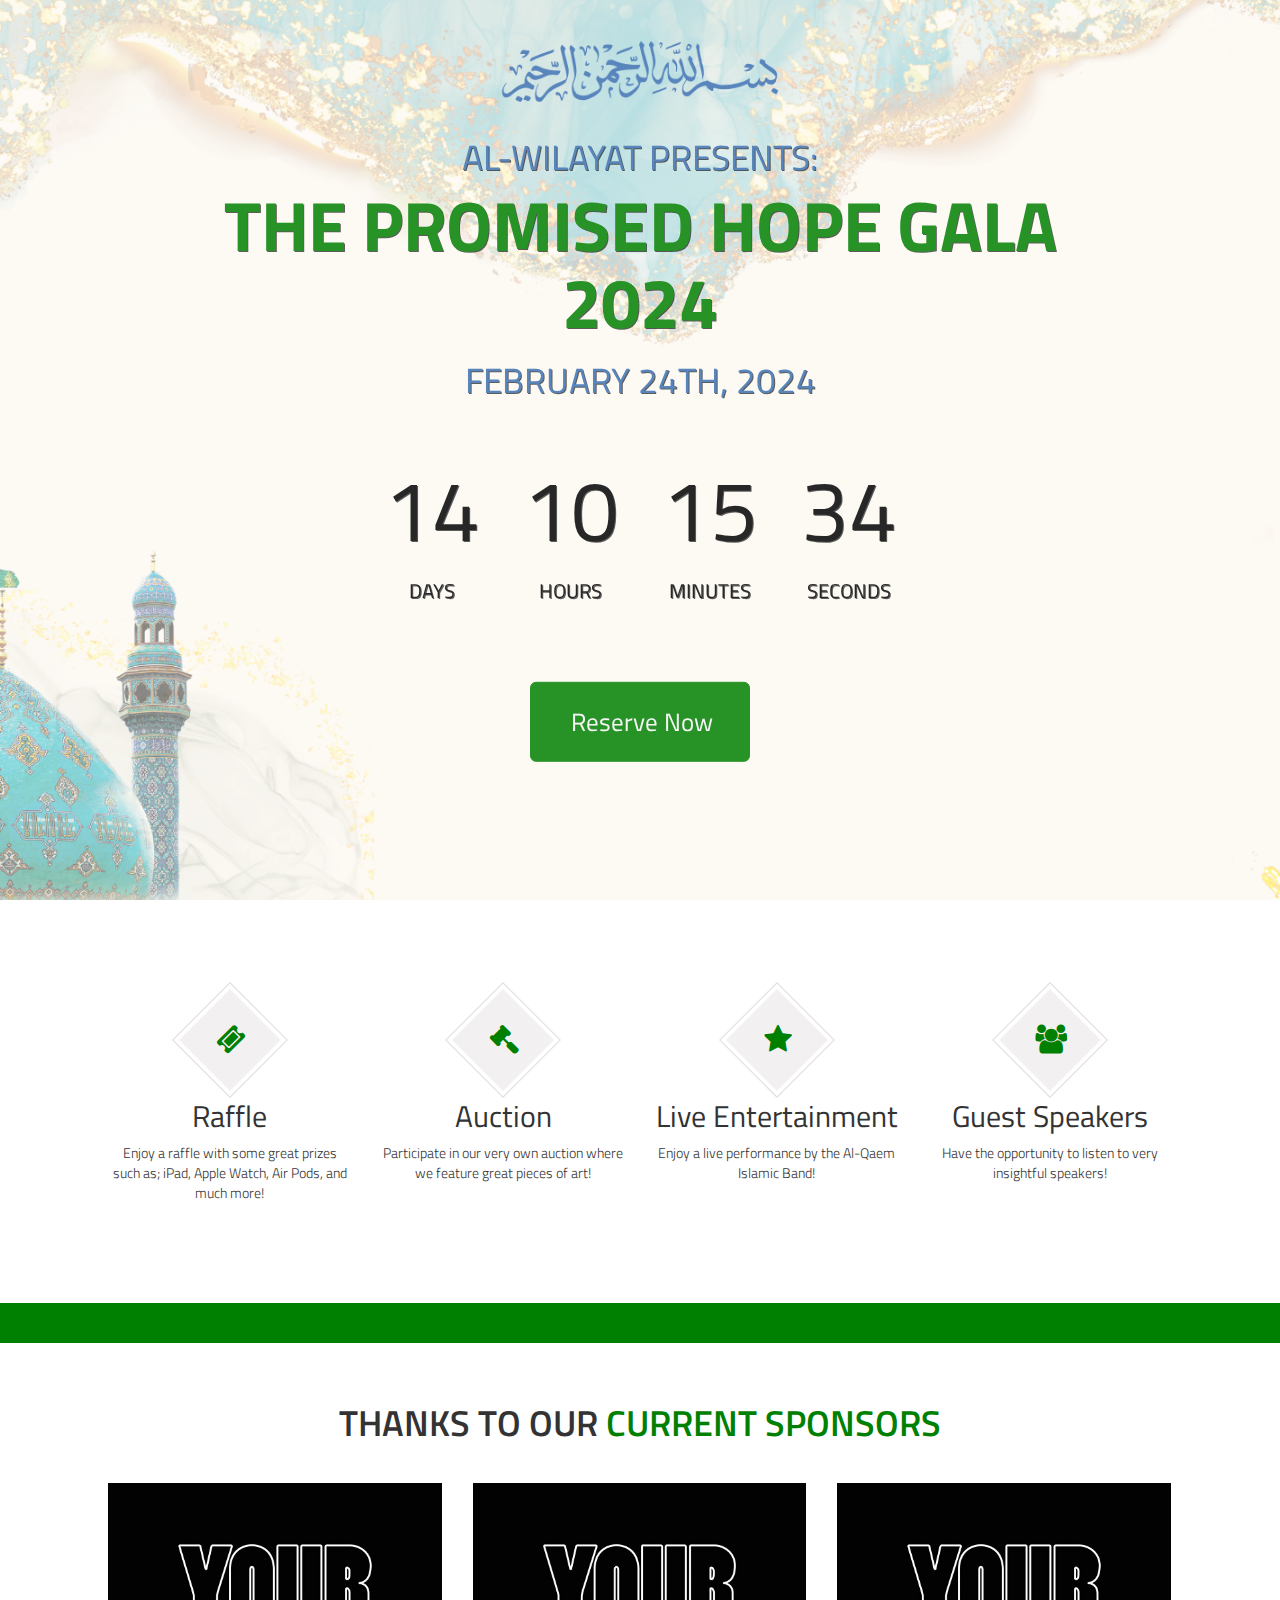
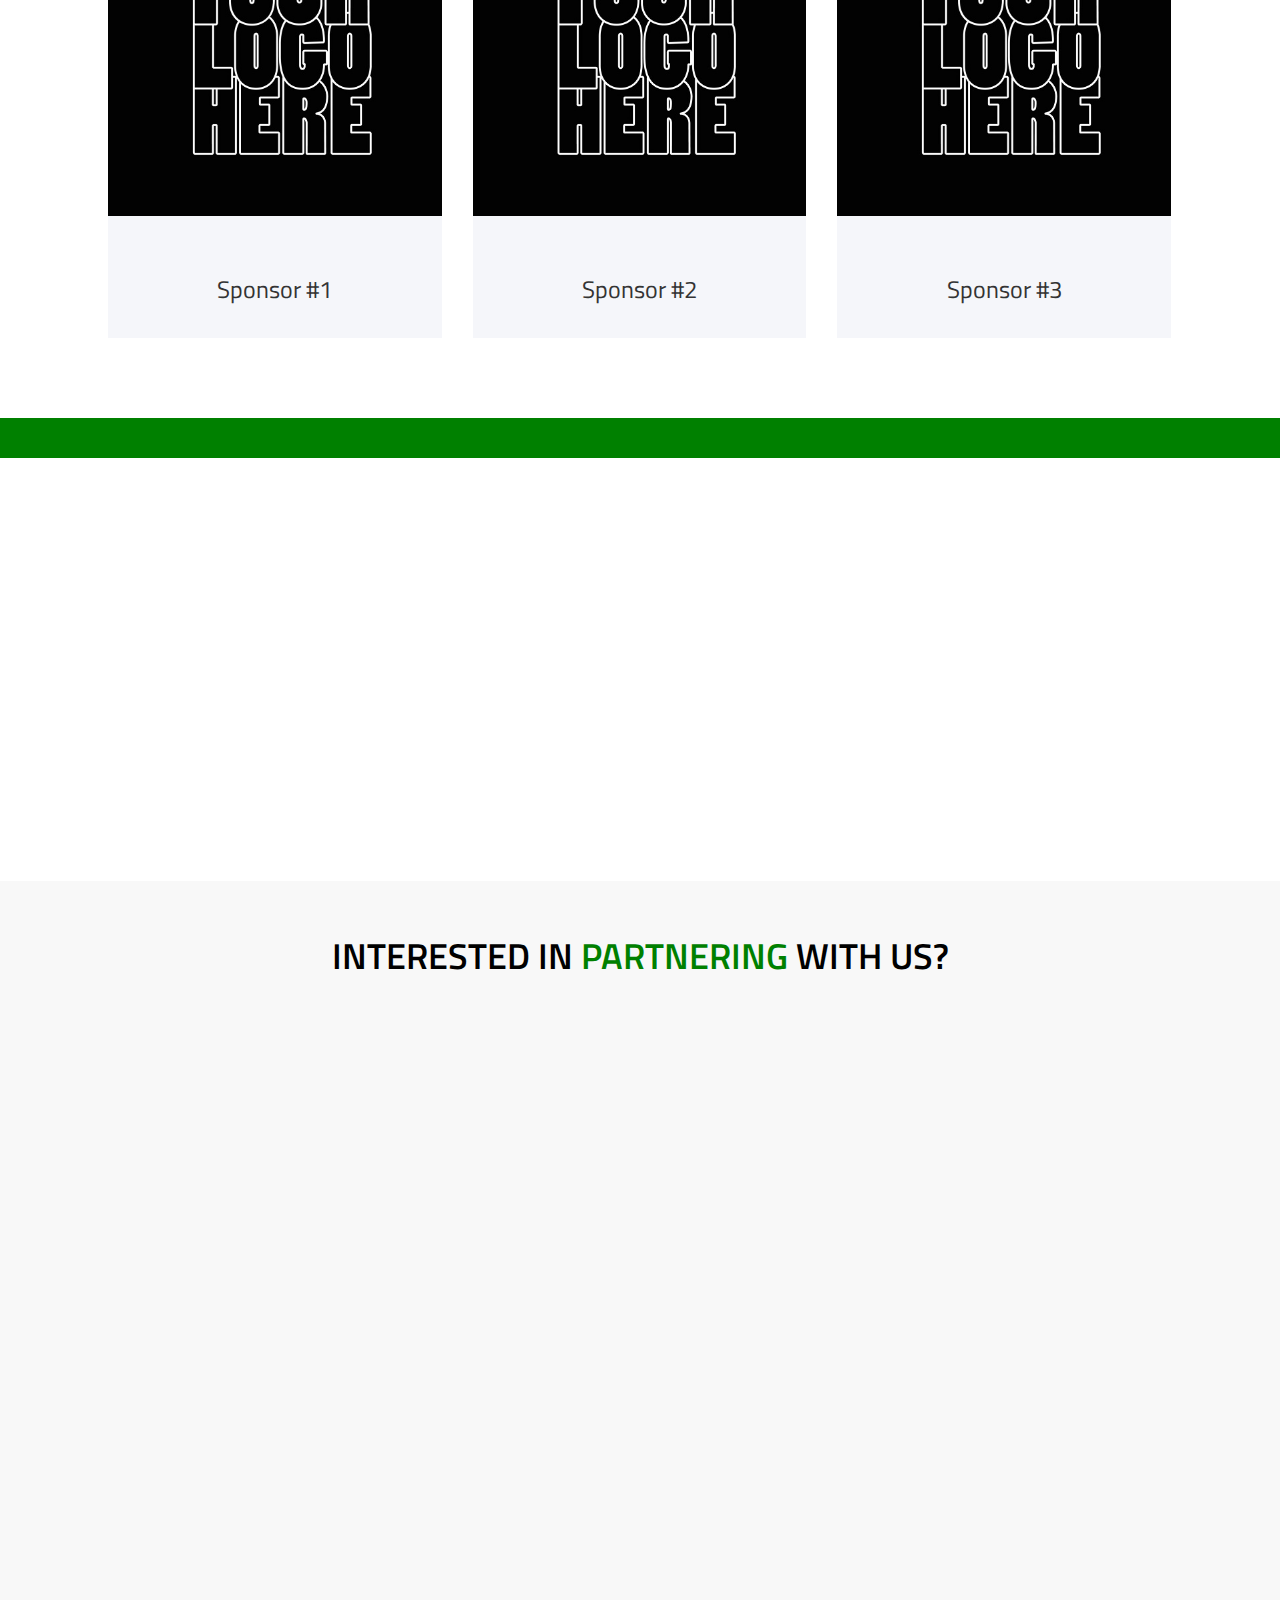
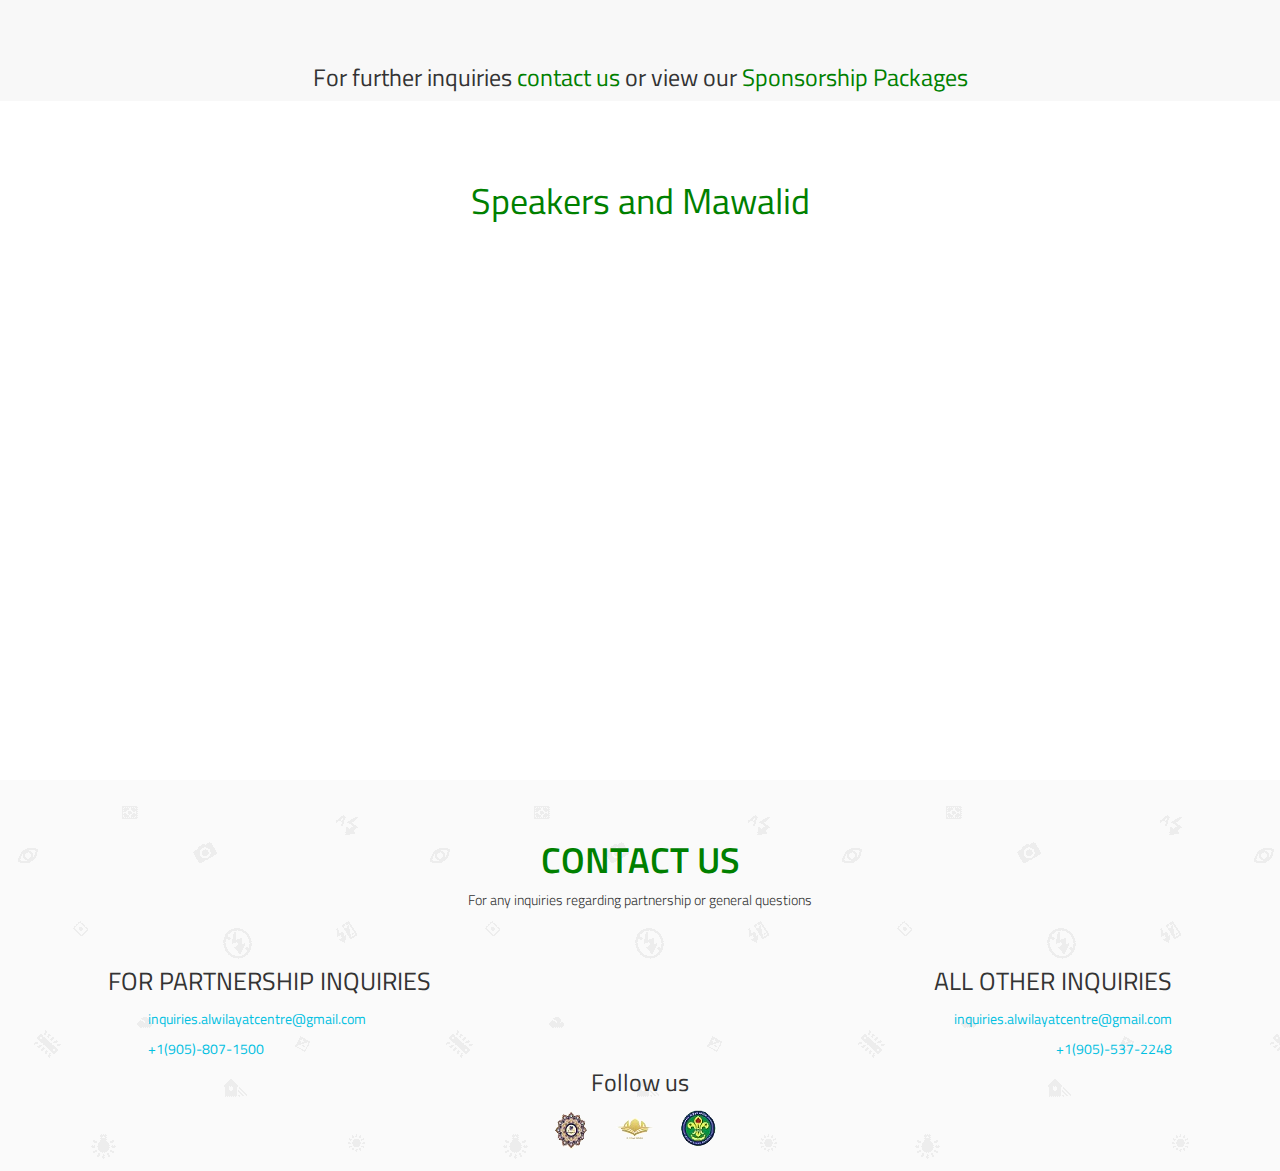
==== index.html @ 7d3688fe "Al Wilayat Site" ====
<!doctype html>
<html>
<head>
    <meta charset="utf-8">
    <meta http-equiv="X-UA-Compatible" content="IE=edge">
    <meta name="viewport" content="width=device-width, initial-scale=1">
    <title>Al-Wilayat | Promised Hope Gala</title>

    <!--Google web fonts-->
    <link href='http://fonts.googleapis.com/css?family=Titillium+Web:400,300,300italic,400italic,600,700,600italic,200,200italic' rel='stylesheet' type='text/css'>
    <link href='http://fonts.googleapis.com/css?family=Play:400,700' rel='stylesheet' type='text/css'>

    <!-- Bootstrap -->
    <link href="css/bootstrap.min.css" rel="stylesheet">

    <link rel="stylesheet" type="text/css" href="css/animate.css">

    <!-- font awesome-->
    <link href="http://maxcdn.bootstrapcdn.com/font-awesome/4.2.0/css/font-awesome.min.css" rel="stylesheet">
    <link rel="stylesheet" href="css/skillset.css">
    <link rel="stylesheet" href="https://cdnjs.cloudflare.com/ajax/libs/font-awesome/4.7.0/css/font-awesome.min.css">


    <link rel="stylesheet" type="text/css" href="css/owl.carousel.css">
    <link rel="stylesheet" type="text/css" href="css/owl.transitions.css">
    <link rel="stylesheet" type="text/css" href="css/owl.theme.css">

    <link rel="stylesheet" type="text/css" href="style.css">

    <!-- HTML5 shim and Respond.js for IE8 support of HTML5 elements and media queries -->
    <!-- WARNING: Respond.js doesn't work if you view the page via file:// -->
    <!--[if lt IE 9]>
      <script src="https://oss.maxcdn.com/html5shiv/3.7.2/html5shiv.min.js"></script>
      <script src="https://oss.maxcdn.com/respond/1.4.2/respond.min.js"></script>
    <![endif]-->
</head>

<body>
<!--preloader-->
    <div id="preloader">
      <div id="status">&nbsp;</div>
    </div>

<header class="main_header">
  <div class="row">
    <div class="content"><a class="logo" href="index.html"><img src="img/wil_logo.png" alt="Al-Wilayat"/> Al-Wilayat</a>
      <div class="mobile-toggle"> <span></span> <span></span> <span></span></div>
      <nav>
        <ul class="main_menu">
          <li><a href=".hero">Home</a></li>
          <li><a href=".service_area">Activities</a></li>
          <li><a href=".blog_area">Sponsors</a></li>
          <li><a href=".price_area">Packages</a></li>
          <li><a href=".team_area">Speakers</a></li>
          <li><a href=".contact_area">Contact</a></li>
        </ul>
      </nav>
    </div>
  </div>
  <!-- END row -->
</header>

<div class="carousel fade-carousel slide" data-ride="carousel" data-interval="2000" id="bs-carousel">
  <!-- Overlay -->
  <div class="overlay"></div>

  <!-- Indicators -->


  <!-- Wrapper for slides -->
  <div class="carousel-inner">
    <div class="item slides active">
      <div class="slide-1"></div>
      <div class="hero">
        <hgroup>
            <h2 style="color:#3B70B2">Al-Wilayat Presents: </h2>
            <h1><span style="color:green":>The Promised Hope Gala 2024</span></h1>
            <h3 style="color:#3B70B2">February 24th, 2024 </h3>
        </hgroup>
        <ul class="countdown">
             <li>
                  <span class="days" style="color:black">14</span>
                  <h3 style="color:black">Days</h3>
             </li>
             <li>
                  <span class="hours" style="color:black">10</span>
                  <h3 style="color:black">hours</h3>
             </li>
             <li>
                  <span class="minutes" style="color:black">15</span>
                  <h3 style="color:black">minutes</h3>
             </li>
             <li>
                  <span class="seconds" style="color:black">34</span>
                  <h3 style="color:black">seconds</h3>
             </li>
        </ul>
        <a href="register.html" style="color:white"><button class="btn btn-hero btn-lg" role="button" style="height:80px;width:220px;font-size:25px;">Reserve Now</button></a>
      </div>
    </div>
  </div>
</div>

<div class="service_area">
  <div class="container">
    <div class="row">
      <div class="service_section wow bounceInLeft animated">
          <div class="col-md-3">
            <div class="single_service">
              <div class="ico"><i class="fa fa-ticket"></i></div>
              <h2>Raffle</h2>
              <p>Enjoy a raffle with some great prizes such as; iPad, Apple Watch, Air Pods, and much more!</p>
            </div>
          </div>

          <div class="col-md-3">
            <div class="single_service">
              <div class="ico"><i class="fa fa-gavel"></i></div>
              <h2>Auction</h2>
              <p>Participate in our very own auction where we feature great pieces of art!</p>
            </div>
          </div>

          <div class="col-md-3">
            <div class="single_service">
              <div class="ico"><i class="fa fa-star"></i></div>
              <h2>Live Entertainment</h2>
              <p>Enjoy a live performance by the Al-Qaem Islamic Band!</p>
            </div>
          </div>

          <div class="col-md-3">
            <div class="single_service">
              <div class="ico"><i class="fa fa-users"></i></div>
              <h2>Guest Speakers</h2>
              <p>Have the opportunity to listen to very insightful speakers!</p>
            </div>
          </div>

      </div>
    </div>
  </div>
</div><!-- service area end   -->


<div class="getit_area">
  <div class="container">
    <div class="row">
      <div class="getit_section">
        <h1></h1>
      </div>
    </div>
  </div>
</div><!--  getit area end -->

<!-- blog area start -->
<div class="blog_area">
  <div class="container">
    <div class="row">
      <div class="blog_section">
          <h1>Thanks to our <span style="color:green">Current Sponsors</span></h1>
          <div class="single_blog col-md-4 slider-content">
            <a href="#">
                <img src="img/yourlogo.jpg" alt="">
                <div class="slider-text">
                  <h3>Sponsor #1</h3>
                </div>
            </a>
          </div>
          <div class="single_blog col-md-4 slider-content">
            <a href="#">
                <img src="img/yourlogo.jpg" alt="">
                <div class="slider-text">
                  <h3>Sponsor #2</h3>
                </div>
            </a>
          </div>
          <div class="single_blog col-md-4 slider-content">
            <a href="#">
                <img src="img/yourlogo.jpg" alt="">
                <div class="slider-text">
                  <h3>Sponsor #3</h3>
                </div>
            </a>
          </div>
      </div>
    </div>
  </div>
</div>
<!-- blog area end   -->

<div class="portfolio_area">
  <div class="container">

    <div id="portfoliolist">

      <div class="portfolio logos" data-cat="logos">
        <div class="portfolio-wrapper">
          <img src="img/sponsors/360_capture_moments.jpeg" alt="360 Capture Moments" />
          <div class="label">
            <div class="label-text">
              <a class="text-title" style="color:white">360 Capture Moments</a>
            </div>
            <div class="label-bg"></div>
          </div>
        </div>
      </div>

      <div class="portfolio app" data-cat="app">
        <div class="portfolio-wrapper">
          <img src="img/portfolios/yourlogo2.jpg" alt="" />
          <div class="label">
            <div class="label-text">
              <a class="text-title" style="color:white">Sponsor #5</a>
            </div>
            <div class="label-bg"></div>
          </div>
        </div>
      </div>

      <div class="portfolio web" data-cat="web">
        <div class="portfolio-wrapper">
          <img src="img/portfolios/yourlogo2.jpg" alt="" />
          <div class="label">
            <div class="label-text">
              <a class="text-title" style="color:white">Sponsor #6</a>
            </div>
            <div class="label-bg"></div>
          </div>
        </div>
      </div>

      <div class="portfolio card" data-cat="card">
        <div class="portfolio-wrapper">
          <img src="img/portfolios/yourlogo2.jpg" alt="" />
          <div class="label">
            <div class="label-text">
              <a class="text-title" style="color:white">Sponsor #7</a>
            </div>
            <div class="label-bg"></div>
          </div>
        </div>
      </div>
    </div>
  </div>
</div><!-- portfolio area end   -->

<div class="getit_area">
  <div class="container">
    <div class="row">
      <div class="getit_section">
        <h1></h1>
      </div>
    </div>
  </div>
</div><!--  getit area end -->



<!-- out reach section -->
<div class="service_area">
  <div class="container">
    <div class="row">
      <div class="service_section wow bounceInLeft animated" align="middle">
          <div class="col-md-4">
            <div class="single_service">
              <div class="ico"><i class="fa fa-instagram"></i></div>
              <h2>Instagram</h2>
              <p>Over 800 followers across all accounts</p>
              <p>Average post reach of 440</p>
              <p>Over 10,000 impressions</p>
            </div>
          </div>

          <div class="col-md-4">
            <div class="single_service">
              <div class="ico"><i class="fa fa-facebook-square"></i></div>
              <h2>Facebook</h2>
              <p>Over 1.8k followers across all accounts</p>
              <p>Average post reach of 640</p>
            </div>
          </div>

          <div class="col-md-4" >
            <div class="single_service">
              <div class="ico"><i class="fa fa-whatsapp"></i></div>
              <h2>WhatsApp</h2>
              <p>Over 800 active members across our groups</p>
            </div>
          </div>
      </div>
    </div>
  </div>

<div class="price_area">
  <div class="container">
    <div class="row">
      <div class="price_section">
          <h1 style="color:black">Interested in <span style="color:green">Partnering</span> With Us?</h1>
              <div class="col-md-12">
                <div class="pricing-table">
                  <div class="col-md-4 col-sm-4 col-xs-12 pricing-box first wow bounceInUp animated">
                    <ul style="border-color:grey">
                      <li class="plan-title" style="background-color:silver;line-height:30px">
                        <b style="font-size:20px">In-Kind Sponsorship</b> <p style="font-size:15px">Product/Service Sponsorship</p>
                      </li>
                      <li class="subscription-price oswald">
                        <span class="currency oswald"></span>
                        <span class="price"></span>
                      </li>
                      <li class="ptop10" style="line-height:30px;border-top:groove">
                        Your Business logo on poster advertisements while showcasing provided raffle items/services
                      </li>
                      <li style="line-height:30px">
                        Product/Service showcased at Banquet to audience of over 300 guests
                      </li>
                      <li  class="last border-none pbottom40" style="line-height:30px">
                        Guaranteed ecposure to audience of 1000+ through Instragram, Facebook, and WhatsApp
                      </li>
                      <li class="sing-up">
                        <a href="#" class="animate">More Info</a>
                      </li>
                    </ul>
                  </div><!-- end pricing-box -->
                  <div class="col-md-4 col-sm-4 col-xs-12 pricing-box last wow bounceInUp animated">
                    <ul style="border-color:grey">
                      <li class="plan-title" style="background-color:#b9f2ff;line-height:30px">
                        <b style="font-size:20px">Diamond Sponsorship</b> <p style="font-size:15px">$1000 In Sponsorship</p>
                      </li>
                      <li class="subscription-price oswald">
                        <span class="currency oswald"></span>
                        <span class="price"></span>

                      </li>
                      <li class="ptop10" style="line-height:30px;border-top:groove">
                        Your Business logo on poster advertisements for the Gala
                      </li>
                      <li style="line-height:30px">
                        Individualized partner spotlight promotion across stories on all social media platforms
                      </li>
                      <li style="line-height:30px">
                        WhatsApp Specific Promo: Weekly broadcasted mesage individually spotlighting your business and/or services
                      </li>
                      <li style="line-height:30px">
                        Guaranteed Exposure to audience of 1000+ through Instagram, Facebook, and WhatsApp
                      </li>
                      <li style="line-height:30px">
                        Company signage displayed at event, along with verbal recognition
                      </li>
                      <li style="line-height:30px">
                        Two free invitations to attend the Gala with an audience of over 300 guests
                      </li>
                      <li class="last border-none pbottom40" style="line-height:30px">
                        Advertising receipt upon request
                      </li>
                      <li class="sing-up">
                        <a href="#" class="animate">More Info</a>
                      </li>
                    </ul>
                  </div><!-- end pricing-box -->
                  <div class="col-md-4 col-sm-4 col-xs-12 pricing-box second featured wow bounceInUp animated" >
                    <ul style="border-color:grey">
                      <li class="plan-title" style="background-color:gold;line-height:30px">
                        <b style="font-size:20px">Gold Sponsorship</b> <p style="font-size:15px">$500 In Sponsorship</p>
                      </li>
                      <li class="subscription-price oswald">
                        <span class="currency oswald"></span>
                        <span class="price"></span>
                      </li>
                      <li class="ptop10" style="line-height:30px;border-top:groove">
                        Your Business logo on poster advertisements for the Gala
                      </li>
                      <li style="line-height:30px">
                        Weekly partner spotlight across stories on all social media platforms
                      </li>
                      <li style="line-height:30px">
                        Guaranteed Exposure to audience of 1000+ through Instagram, Facebook, and WhatsApp
                      </li>
                      <li style="line-height:30px">
                        Your Business logo showcased at Banquet to audience of over 300 guests
                      </li>
                      <li class="last border-none pbottom40" style="line-height:30px">
                        Adverising receipt upon request
                      </li>
                      <li class="sing-up">
                        <a href="#" class="animate">More Info</a>
                      </li>
                    </ul>
                  </div><!-- end pricing-box -->
                </div>
              </div>
      <h3>For further inquiries <a href="#contact" ><span style="color:green">contact us</span></a> or view our <span style="color:green">Sponsorship Packages</span></h3>
      </div>
    </div>
  </div>
</div><!-- price area end   TESTTTTTTTTTTTTT-->

<!-- Speakers -->
<section class="page_section team" id="team">
  <div class="container">
    <h1 style="color:green">Speakers and Mawalid</h1>
    <div class="team_section clearfix">
      <div class="team_area">
        <div class="team_box wow fadeInDown delay-03s">
          <div class="team_box_shadow"><a href="javascript:void(0)"></a></div>
          <img src="img/speakers/sheikh_ali_sbeiti.jpeg" alt="Sheikh Ali Sbeiti">
          <ul>
            <li><a href="javascript:void(0)" class="fa fa-twitter"></a></li>
            <li><a href="javascript:void(0)" class="fa fa-facebook"></a></li>
            <li><a href="javascript:void(0)" class="fa fa-pinterest"></a></li>
            <li><a href="javascript:void(0)" class="fa fa-google-plus"></a></li>
          </ul>
        </div>
        <h3 class="wow fadeInDown delay-03s">Sheikh Ali Sbeiti</h3>
        <span class="wow fadeInDown delay-03s"></span>
        <p class="wow fadeInDown delay-03s"></p>
      </div>
      <div class="team_area">
        <div class="team_box  wow fadeInDown delay-06s">
          <div class="team_box_shadow"><a href="javascript:void(0)"></a></div>
          <img src="img/speakers/syed_adel.png" alt="Syed Adel Makki">
          <ul>
            <li><a href="javascript:void(0)" class="fa fa-twitter"></a></li>
            <li><a href="javascript:void(0)" class="fa fa-facebook"></a></li>
            <li><a href="javascript:void(0)" class="fa fa-pinterest"></a></li>
            <li><a href="javascript:void(0)" class="fa fa-google-plus"></a></li>
          </ul>
        </div>
        <h3 class="wow fadeInDown delay-06s">Syed Adel Makki</h3>
        <span class="wow fadeInDown delay-06s"></span>
        <p class="wow fadeInDown delay-06s"></p>
      </div>
      <div class="team_area">
        <div class="team_box wow fadeInDown delay-09s">
          <div class="team_box_shadow"><a href="javascript:void(0)"></a></div>
          <img src="img/speakers/al_qaem.jpg" alt="Al-Qaem Islamic Band">

        </div>
        <h3 class="wow fadeInDown delay-09s">Al-Qaem Islamic Band</h3>
        <span class="wow fadeInDown delay-09s"></span>
        <p class="wow fadeInDown delay-09s"></p>
      </div>
    </div>
  </div>
</section>
<!--/Team-->


<div class="contact_area" id="contact">
  <div class="container">
    <div class="row">
      <div class="contact_section">
          <h1 style="color:green">Contact us</h1>
          <p>For any inquiries regarding partnership or general questions</p>
                    <div class="col-md-6" >
                        <div class="contact_text" style="text-align:left">
                          <h3>For Partnership Inquiries</h3>
                          <ul class="contact_info">
                            <li><a href = "mailto:inquiries.alwilayatcentre@gmail.com?subject=Partnership Inquiries">inquiries.alwilayatcentre@gmail.com</a></li>
                            <li><a href="tel:+19058071500">+1(905)-807-1500</a></li>
                          </ul>
                        </div>
                    </div>
                    <div class="col-md-6">
                        <div class="contact_text">
                            <h3>All Other Inquiries</h3>
                            <ul class="contact_info">
                                <li><a href="mailto:inquiries.alwilayatcentre@gmail.com">inquiries.alwilayatcentre@gmail.com</a></li>
                                <li><a href="tel:+19055372248">+1(905)-537-2248</a></li>
                            </ul>
                        </div>
                    </div>

                    <h3>Follow us</h3>
                    <ul class="contact_social" style="align:middle;padding-right:65px">
                        <a href="https://www.facebook.com/AlWilayatCentre/"><li><i><img src="img/icon/wil_social.png" style="padding-bottom:12px"/></i></li></a>
                        <a href="https://www.instagram.com/alwilayatinitiative/"><li><i><img src="img/icon/intiative.png" style="padding-bottom:8px"/></i></li></a>
                        <a href="https://www.facebook.com/AlWilayatScouts"><li><i></i><img src="img/icon/keshaf2.png" style="padding-bottom:12px"/></li></a>

                    </ul>

      </div>
    </div>
  </div>
</div><!-- contact area end   -->


    <!-- jQuery (necessary for Bootstrap's JavaScript plugins) -->
    <script src="https://ajax.googleapis.com/ajax/libs/jquery/1.11.1/jquery.min.js"></script>
    <!-- Include all compiled plugins (below), or include individual files as needed -->
    <script src="js/bootstrap.min.js"></script>

    <script src="js/wow.js"></script>

    <script src="js/jquery.nicescroll.js"></script>

    <script type="text/javascript" src="js/jquery.easing.min.js"></script>
    <script type="text/javascript" src="js/jquery.mixitup.min.js"></script>
    <script src="js/imagesloaded.pkgd.min.js"></script>

   <script src="js/skillset.js"></script>

   <script src="js/owl.carousel.js"></script>

   <script src="js/countdown.js"></script>
   <script src="js/init.js"></script>

   <script src="js/scrollupto.js"></script>
   <script type="text/javascript" src="js/main.js"></script>
</body>
</html>
---- css/skillset.css ----
*, *:before, *:after {
-moz-box-sizing: border-box;
-webkit-box-sizing: border-box;
box-sizing: border-box;
}

[class^="icon-"]:before, [class*=" icon-"]:before {
font-family: "fontello";
font-style: normal;
font-weight: normal;
speak: none;
display: inline-block;
text-decoration: inherit;
/* For safety - reset parent styles, that can break glyph codes*/
font-variant: normal;
text-transform: none;
}


/*MAIN*/

.skillset-list {
display: table;
width: 100%;
padding: 0px;
margin: 0px;
}
.skillset-list li {
position: relative;
float: left;
clear: right;
width: 100%;
list-style: none;
text-align: left;
font-size: 1em;
font-weight: 300;
color: #666666;
}
.skillset-list li .bar {
display: table;
float: left;
width: 100%;
height: 10px;
margin: 10px 0px 10px 0px;
background-color: #f5f5f5;
}
 @-webkit-keyframes create-full {
 0% {
 opacity: 0.4;
 z-index: 100;
 -ms-transform: scale(0.6); /* IE 9 */
 -webkit-transform: scale(0.6); /* Chrome, Safari, Opera */
 transform: scale(0.6);
}
 50% {
 opacity: 0.8;
 z-index: 150;
 -ms-transform: scale(1.5); /* IE 9 */
 -webkit-transform: scale(1.5); /* Chrome, Safari, Opera */
 transform: scale(1.5);
}
 100% {
 opacity: 1;
 z-index: 200;
 -ms-transform: scale(1.0); /* IE 9 */
 -webkit-transform: scale(1.0); /* Chrome, Safari, Opera */
 transform: scale(1.0);
}
}
 @keyframes create-full {
 0% {
 opacity: 0.4;
 z-index: 100;
 -ms-transform: scale(0.6); /* IE 9 */
 -webkit-transform: scale(0.6); /* Chrome, Safari, Opera */
 transform: scale(0.6);
}
 50% {
 opacity: 0.8;
 z-index: 150;
 -ms-transform: scale(1.5); /* IE 9 */
 -webkit-transform: scale(1.5); /* Chrome, Safari, Opera */
 transform: scale(1.5);
}
 100% {
 opacity: 1;
 z-index: 200;
 -ms-transform: scale(1.0); /* IE 9 */
 -webkit-transform: scale(1.0); /* Chrome, Safari, Opera */
 transform: scale(1.0);
}
}
.skillset-list li .bar .full {
position: relative;
z-index: 100;
float: left;
height: 10px;
background-color: #f32b1a;
border-right: 1px solid #FBE0DE;
-webkit-animation: create-full 0.5s 1;
-moz-animation: create-full 0.5s 1;
-o-animation: create-full 0.5s 1;
animation: create-full 0.5s 1;
}
 @-webkit-keyframes create-empty {
 0% {
 opacity: 0.4;
}
 50% {
 opacity: 0.8;
}
 100% {
 opacity: 1;
}
}
 @keyframes create-empty {
 0% {
 opacity: 0.4;
}
 50% {
 opacity: 0.8;
}
 100% {
 opacity: 1;
}
}
.skillset-list li .bar .empty {
float: left;
height: 10px;
background-color: #f0f0f0;
border-right: 1px solid #e0e0e0;
-webkit-animation: create-bar 0.5s 1;
-moz-animation: create-bar 0.5s 1;
-o-animation: create-bar 0.5s 1;
animation: create-bar 0.5s 1;
}
.skillset-list li #list-info {
position: absolute;
bottom: 90px;
right: 0px;
z-index: 100;
opacity: 0;
width: 200px;
padding: 8px;
background-color: #333333;
border: 1px solid rgba(255,255,255,0.9);
-webkit-transition: opacity 0.2s ease-out, bottom 0.2s ease-out;
-moz-transition: opacity 0.2s ease-out, bottom 0.2s ease-out;
-o-transition: opacity 0.2s ease-out, bottom 0.2s ease-out;
transition: opacity 0.2s ease-out, bottom 0.2s ease-out;
}
.skillset-list li #list-info p {
color: #ffffff;
font-weight: 400;
font-size: 0.9em;
}
---- style.css ----
* { box-sizing: border-box; }

body {
  padding: 0;
  margin: 0;
  text-align: center;
  font-family: 'Titillium Web', Helvetica, Arial, sans-serif;
}


h1,h2,h3,h4,h5{
  color: #333;
}

a { text-decoration: none; }
a:hover{
  text-decoration: none;
  -webkit-transition: all .5s ease-in-out;
  -moz-transition: all .5s ease-in-out;
  -o-transition: all .5s ease-in-out;
  -ms-transition: all .5s ease-in-out;
  transition: all .5s ease-in-out;
}


/*============== Preloader ==============*/

/* Preloader */
#preloader {
  position: fixed;
  top:0;
  left:0;
  right:0;
  bottom:0;
  background-color:#fff; /* change if the mask should have another color then white */
  z-index:99; /* makes sure it stays on top */
}

#status {
  width:200px;
  height:200px;
  position:absolute;
  left:50%; /* centers the loading animation horizontally one the screen */
  top:50%; /* centers the loading animation vertically one the screen */
  background-image:url(img/preloader.gif); /* path to your loading animation */
  background-repeat:no-repeat;
  background-position:center;
  margin:-100px 0 0 -100px; /* is width and height divided by two */
}


/*============== Scroll up to  ==============*/

#toTop {
  display:none;
  text-decoration:none;
  position:fixed;
  bottom:10px;
  right:10px;
  overflow:hidden;
  width:51px;
  height:51px;
  border:none;
  text-indent:100%;
  background:url(img/ui.totop.png) no-repeat left top;
}

#toTopHover {
  background:url(img/ui.totop.png) no-repeat left -51px;
  width:51px;
  height:51px;
  display:block;
  overflow:hidden;
  float:left;
  opacity: 0;
  -moz-opacity: 0;
  filter:alpha(opacity=0);
}

#toTop:active, #toTop:focus {
  outline:none;
}






/*============== Scroll up to  ==============*/

.row {
  width: 100%;
  margin: 0 auto;
  position: relative;
  padding: 0 2%;
}

.content {
  max-width: 940px;
  width: 100%;
  margin: 0 auto;
  padding: 50px 2% 50px;
}

.main_header .row .content { padding: 0; }


.dark {
  background: #333;
}



/*
Fade content bs-carousel with hero headers
Code snippet by maridlcrmn (Follow me on Twitter @maridlcrmn) for Bootsnipp.com
Image credits: unsplash.com
*/

/********************************/
/*       Fade Bs-carousel       */
/********************************/
.fade-carousel {
    position: relative;
    height: 100vh;
}
.fade-carousel .carousel-inner .item {
    height: 100vh;
}
.fade-carousel .carousel-indicators > li {
    margin: 0 2px;
    background-color: #f39c12;
    border-color: #f39c12;
    opacity: .7;
}
.fade-carousel .carousel-indicators > li.active {
  width: 10px;
  height: 10px;
  opacity: 1;
}

/********************************/
/*          Hero Headers        */
/********************************/
.hero {
    color: #fff;
    position: absolute;
    top: 50%;
    left: 50%;
    z-index: 3;
    color: #fff;
    text-align: center;
    text-transform: uppercase;
    text-shadow: 1px 1px 0 rgba(0,0,0,.75);
      -webkit-transform: translate3d(-50%,-50%,0);
         -moz-transform: translate3d(-50%,-50%,0);
          -ms-transform: translate3d(-50%,-50%,0);
           -o-transform: translate3d(-50%,-50%,0);
              transform: translate3d(-50%,-50%,0);
}
.hero h1 {
    color: #fff;
    font-size: 6em;
    font-weight: bold;
    margin: 0;
    padding: 0;
}

.hero h1 span{
  color: #3498db;
}

.hero h3{
    color: #fff;
}

.fade-carousel .carousel-inner .item .hero {
    opacity: 0;
    -webkit-transition: 2s all ease-in-out .1s;
       -moz-transition: 2s all ease-in-out .1s;
        -ms-transition: 2s all ease-in-out .1s;
         -o-transition: 2s all ease-in-out .1s;
            transition: 2s all ease-in-out .1s;
}
.fade-carousel .carousel-inner .item.active .hero {
    opacity: 1;
    -webkit-transition: 2s all ease-in-out .1s;
       -moz-transition: 2s all ease-in-out .1s;
        -ms-transition: 2s all ease-in-out .1s;
         -o-transition: 2s all ease-in-out .1s;
            transition: 2s all ease-in-out .1s;
}

/********************************/
/*            Overlay           */
/********************************/
.overlay {
    position: absolute;
    width: 100%;
    height: 100%;
    z-index: 2;
    opacity: .7;
}

/********************************/
/*          Custom Buttons      */
/********************************/
.btn.btn-lg {padding: 10px 40px;}
.btn.btn-hero,
.btn.btn-hero:hover,
.btn.btn-hero:focus {
    color: #f5f5f5;
    background-color: #008000;
    border-color: #008000;
    outline: none;
    margin: 20px auto;
}

/********************************/
/*       Slides backgrounds     */
/********************************/
.fade-carousel .slides .slide-1,
.fade-carousel .slides .slide-2,
.fade-carousel .slides .slide-3 {
  height: 100vh;
  background-size: cover;
  background-position: center center;
  background-repeat: no-repeat;
}
.fade-carousel .slides .slide-1 {
  background-image: url(img/wil_background_updated.png);
}
.fade-carousel .slides .slide-2 {
  background-image: url(img/photo-02.jpg);
}
.fade-carousel .slides .slide-3 {
  background-image: url(img/photo-03.jpg);
}

/********************************/
/*          Media Queries       */
/********************************/
@media screen and (min-width: 980px){
    .hero { width: 980px; }
}
@media screen and (max-width: 640px){
    .hero h1 { font-size: 4em; }
}
.main_header {
  position: fixed;
  top: 0px;
  max-height: 70px;
  z-index: 999;
  width: 100%;
  background: none;
  overflow: hidden;
  -webkit-transition: all 0.3s;
  transition: all 0.3s;
  opacity: 0;
  top: -100px;
  padding-bottom: 6px;
}

@media only screen and (min-width : 320px) and (max-width:369px) and (min-height:600px) and (max-height: 659px){
  .btn.btn-hero {position:relative;}
  .hero h1 { font-size: 25px; position:relative;}
  .hero h2 { font-size: 15px; position:relative;}
  .hero h3 { font-size: 15px; position:relative;}
}


@media only screen and (min-width : 320px) and (max-width:369px) and (min-height:660px) and (max-height: 699px){
  .btn.btn-hero {position:relative;}
  .hero h1 { font-size: 30px; position:relative;}
  .hero h2 { font-size: 18px; position:relative;}
  .hero h3 { font-size: 18px; position:relative;}
}

@media only screen and (min-width : 370px) and (max-width:399px) and (min-height:600px) and (max-height: 659px){
  .btn.btn-hero {position:relative;}
  .hero h1 { font-size: 25px; position:relative;}
  .hero h2 { font-size: 15px; position:relative;}
  .hero h3 { font-size: 15px; position:relative;}
}
@media only screen and (min-width : 370px) and (max-width:399px) and (min-height:660px) and (max-height: 699px){
  .btn.btn-hero {position:relative;}
  .hero h1 { font-size: 28px; position:relative;}
  .hero h2 { font-size: 14px; position:relative;}
  .hero h3 { font-size: 18px; position:relative;}
}

@media only screen and (min-width: 320px) and (min-height: 700px) and (max-height: 799px){
  .btn.btn-hero {position:relative;}
  .hero h1 { font-size: 2.5em; position:relative;}
  .hero h2 { font-size: 1.5em; position:relative;}
  .hero h3 { font-size: 1em; position:relative;}
}


@media only screen and (min-width: 320px) and (min-height:800px){
  .btn.btn-hero {position:relative;}
  .hero h1 { font-size: 2.5em; position:relative;}
  .hero h2 { font-size: 1.5em; position:relative;}
  .hero h3 { font-size: 1.5em; position:relative;}
  
}

/* Extra Small Devices, Phones */
@media only screen and (min-width : 480px) and (max-width : 639px){
  .btn.btn-hero {position:relative;}
  .hero h1 { font-size: 4em; position:relative;}
  .hero h2 { font-size: 2em; position:relative;}

}
@media only screen and (min-width : 800px) and (max-width : 950px){
  .btn.btn-hero {position:relative;}
  .hero h1 { font-size: 4em; position:relative;}
  .hero h2 { font-size: 2em; position:relative;}
  .hero h3 { font-size: 2em; position:relative;}
}
@media only screen and (min-width : 951px){
  .btn.btn-hero {position:relative;}
  .hero h1 { font-size: 5em; position:relative;}
  .hero h3 { font-size: 2.5em; position:relative;}
  .hero h2 { font-size: 2.5em; position:relative;}
}

@media only screen and (max-width : 600px) {
  .cd-headline b{


  }
}





.open-nav { max-height: 400px !important; }

.open-nav .mobile-toggle {
  transform: rotate(-90deg);
  -webkit-transform: rotate(-90deg);
}

.sticky {
  background-color: rgba(255, 255, 255, 0.93);
  opacity: 1;
  top: 0px;
  border-bottom: 1px solid silver;
}

.logo {
  padding-top: 5px;
  width: 120px;
  font-size: 10px;
  color: green;
  text-transform: uppercase;
  float: left;
  display: block;
  margin-top: 0;
  line-height: 1;
  margin-bottom: 5px;
}

.main_menu li a:focus{
  outline: none;
}


.main_menu li a:active{
  text-decoration: none;
}

@media only screen and (max-width: 766px) {

.logo{
  padding-top: 0;
}

.main_header { padding-top: 25px; }

}



@media only screen and (max-width: 766px) {

.logo { float: none; }
}

nav {
  float: right;
  width: 60%;
}
@media only screen and (max-width: 766px) {

nav { width: 100%; }
}

nav ul {
  list-style: none;
  overflow: hidden;
  text-align: right;
  float: right;
}
@media only screen and (max-width: 766px) {

nav ul {
  padding-top: 10px;
  margin-bottom: 22px;
  float: left;
  text-align: center;
  width: 100%;
}
}

nav ul li {
  display: inline-block;
  margin-left: 11px;
  line-height: 1.5;
}

@media only screen and (max-width: 766px) {



nav ul li {
  width: 100%;
  padding: 7px 0;
  margin: 0;
}
}

nav ul a {
  color: #888888;
  text-transform: uppercase;
  font-size: 12px;
}

.mobile-toggle {
  display: none;
  cursor: pointer;
  font-size: 20px;
  position: absolute;
  right: 22px;
  top: 0;
  width: 30px;
  -webkit-transition: all 200ms ease-in;
  -moz-transition: all 200ms ease-in;
  transition: all 200ms ease-in;
}
@media only screen and (max-width: 766px) {

.mobile-toggle { display: block; }
}




.mobile-toggle span {
  width: 30px;
  height: 4px;
  margin-bottom: 6px;
  border-radius: 1000px;
  background: #8f8f8f;
  display: block;
}

.mouse {
  display: block;
  margin: 0 auto;
  width: 26px;
  height: 46px;
  border-radius: 13px;
  border: 2px solid #ffffff;
  position: absolute;
  position: absolute;
  left: 51%;
  margin-left: -26px;
}

.mouse span {
  display: block;
  margin: 6px auto;
  width: 2px;
  height: 2px;
  border-radius: 4px;
  background: #ffffff;
  border: 1px solid transparent;
  -webkit-animation-duration: 1s;
  animation-duration: 1s;
  -webkit-animation-fill-mode: both;
  animation-fill-mode: both;
  -webkit-animation-iteration-count: infinite;
  animation-iteration-count: infinite;
  -webkit-animation-name: scroll;
  animation-name: scroll;
}
 @-webkit-keyframes
scroll {  0% {
 opacity: 1;
 -webkit-transform: translateY(0);
 transform: translateY(0);
}
 100% {
 opacity: 0;
 -webkit-transform: translateY(20px);
 transform: translateY(20px);
}
}
@keyframes
scroll {  0% {
 opacity: 1;
 -webkit-transform: translateY(0);
 -ms-transform: translateY(0);
 transform: translateY(0);
}
 100% {
 opacity: 0;
 -webkit-transform: translateY(20px);
 -ms-transform: translateY(20px);
 transform: translateY(20px);
}
}


/*============== Service style ==============*/

.single_service{
  margin-top: 100px;
  margin-bottom: 100px;
}
.single_service i{
  position: relative;
  overflow: hidden;
}

.single_service .ico{
  margin: 0 auto;
  -webkit-transform: rotate(45deg);
  -moz-transform: rotate(45deg);
  -ms-transform: rotate(45deg);
  -o-transform: rotate(45deg);
  transform: rotate(45deg);
  font-size: 30px;
  color: green;
  line-height: 76px;
  background: rgba(195, 185, 185, 0.21);
  width: 80px;
  height: 80px;
  text-align: center;
  border: solid 4px #fff;
  outline: 1px solid #dddddd;
  }

  .single_service:hover .ico{
  color:#F3F1F1;
  background: green;
  cursor:pointer;
  -webkit-transition:  ease-out .5s;
  -moz-transition:  ease-out .5s;
  -o-transition:  ease-out .5s;
  transition: ease-out .5s;
  }

  .single_service .ico:hover{
  color:#F3F1F1;
  background: green;
  cursor:pointer;
  -webkit-transition:  ease-out .5s;
  -moz-transition:  ease-out .5s;
  -o-transition:  ease-out .5s;
  transition: ease-out .5s;
  }


.single_service .ico i{
  -webkit-transform: rotate(-45deg);
  -moz-transform: rotate(-45deg);
  -ms-transform: rotate(-45deg);
  -o-transform: rotate(-45deg);
  transform: rotate(-45deg);
}

/* ===========work style===========*/

.work_area{
    background-color: #f8f8f8;
}


.work_section{
    margin-top: 60px;
    margin-bottom: 60px;
}

.work_section h1{
  text-transform: uppercase;
  font-weight: 600;
}

.work_section h1 span{
  color: #3498db;
}

.bs-example{
  margin-top: 30px;
  margin-bottom: 65px;
}

.bs-example .nav-tabs i{
  font-size: 50px;
  width: 80px;
  text-align: center;
}

@media only screen and (min-width : 765px) {

.bs-example .nav-tabs i{
  width: 57px;

 }

}


@media (max-width: 764px){

.bs-example .nav-tabs i{
  font-size: 34px;
  width: 56px;
}

}

@media (max-width: 750px){

.bs-example .nav-tabs i{
  font-size: 20px;
  width: 15px;
}

}


.nav-tabs{
  border-bottom: none;
}


.tab-pane{
  border: 1px solid #ddd;
  padding: 42px;
  background-color:#ffffff;
}


/* ===========getit style===========*/


.getit_area{
  background: green;
}

.getit_area h1{
    color: #ffffff;
}

.getit_section{
    margin-top: 40px;
  margin-bottom: 40px;
}





/* ===========Portfolio style===========*/

.portfolio_area{
  margin-top: 40px;
  margin-bottom: 40px;
}

.portfolio_section{

}

.portfolio_section h1{
  color: #3498db;
  text-transform: uppercase;
  font-weight: 600;
}

.portfolio_top{

}

.portfolio{

}



#info {
  -webkit-border-radius:5px;
  -moz-border-radius:5px;
  border-radius:5px;
  background:#fcf8e3;
  border:1px solid  #fbeed5;
  width:95%;
  max-width:900px;
  margin:0 auto 40px auto;
  font-family:arial;
  font-size:12px;
  -webkit-box-sizing: border-box;
  -moz-box-sizing: border-box;
  -o-box-sizing: border-box;
}

  #info .info-wrapper {
    padding:10px;
  -webkit-box-sizing: border-box;
  -moz-box-sizing: border-box;
  -o-box-sizing: border-box;

  }

  #info a {
    color:#c09853;
    text-decoration:none;
  }

  #info p {
    margin:5px 0 0 0;
  }


#filters {
  margin:1%;
  padding:0;
  list-style:none;
}

  #filters li {
    float:left;
  }

  #filters li span {
    display: block;
    padding:5px 20px;
    text-decoration:none;
    color:#666;
    cursor: pointer;
  }

  #filters li span.active {
    background: #e95a44;
    color:#fff;
  }



#portfoliolist .portfolio {
  -webkit-box-sizing: border-box;
  -moz-box-sizing: border-box;
  -o-box-sizing: border-box;
  width:23%;
  margin:1%;
  display:none;
  float:left;
  overflow:hidden;
}

  .portfolio-wrapper {
    overflow:hidden;
    position: relative !important;
    background: #666;
    cursor:pointer;
  }

  .portfolio img {
    max-width:100%;
    position: relative;
  }

  .portfolio .label {
    position: absolute;
    width: 100%;
    height:40px;
    bottom:-40px;
  }

    .portfolio .label-bg {
      background: green;
      width: 100%;
      height:100%;
      position: absolute;
      top:0;
      left:0;
    }

    .portfolio .label-text {
      color:#fff;
      position: relative;
      z-index:500;
      padding:5px 8px;
    }

      .portfolio .text-category {
        display:block;
        font-size:9px;
      }






/* #Tablet (Portrait) */
@media only screen and (min-width: 768px) and (max-width: 959px) {
  .container {
    width: 768px;
  }
}


/*  #Mobile (Portrait) - Note: Design for a width of 320px */
@media only screen and (max-width: 767px) {
  .container {
    width: 95%;
  }

  #portfoliolist .portfolio {
    width:48%;
    margin:1%;
  }

  #ads {
    display:none;
  }

}


/* #Mobile (Landscape) - Note: Design for a width of 480px */
@media only screen and (min-width: 480px) and (max-width: 767px) {
  .container {
    width: 70%;
  }

  #ads {
    display:none;
  }

}



/*============== Skill style ==============*/

.skill_area{
  background-color: #f8f8f8;
}


.skill_section{
  display: inline-block;
  margin-top: 80px;
  margin-bottom: 60px;
  }

.skill_section h2{
  text-transform: uppercase;
}

.skill_section h2 span{
  color: #3498db;
}

.progress .progress-bar.six-sec-ease-in-out {
    -webkit-transition: width 6s ease-in-out;
    -moz-transition: width 6s ease-in-out;
    -ms-transition: width 6s ease-in-out;
    -o-transition: width 6s ease-in-out;
    transition: width 6s ease-in-out;
}

.skill_text{
  text-align: left;
}

/*============== Blog style ==============*/

.blog_area{
  margin-top: 40px;
  margin-bottom: 40px;
}

.blog_section{

}

.blog_section h1{
  text-transform: uppercase;
  font-weight: 600;
}

.blog_section h1 span{
  color: #3498db;
}

.single_blog {
  margin-top: 30px;
}

.single_blog a{
  text-decoration: none;
}


.single_blog a:hover{
color: #282a2e;
}


.dates{

}

.expect{

}

.slider-content {
  position: relative;
  overflow: hidden;
  border-right: 1px solid transparent;
  -webkit-transition: all .5s ease-in-out;
  -moz-transition: all .5s ease-in-out;
  -o-transition: all .5s ease-in-out;
  -ms-transition: all .5s ease-in-out;
  transition: all .5s ease-in-out;
}

.slider-content img {
  -webkit-transition: all .5s ease-in-out;
  -moz-transition: all .5s ease-in-out;
  -o-transition: all .5s ease-in-out;
  -ms-transition: all .5s ease-in-out;
  transition: all .5s ease-in-out;
  overflow: hidden;
  width: 100%;
}

.slider-text {
  height: 100%;
  padding: 40px 40px 25px 40px;
  background: #F5F6FA;
  color: #7a8188;
  -webkit-transition: all .5s ease-in-out;
  -moz-transition: all .5s ease-in-out;
  -o-transition: all .5s ease-in-out;
  -ms-transition: all .5s ease-in-out;
  transition: all .5s ease-in-out;
}


.slider-content:hover .slider-text {
  background:green;
}

.slider-content:hover  .slider-text p{
  color: #fff;
  -webkit-transition: all .5s ease-in-out;
  -moz-transition: all .5s ease-in-out;
  -o-transition: all .5s ease-in-out;
  -ms-transition: all .5s ease-in-out;
  transition: all .5s ease-in-out;
}

.slider-content .slider-text h3 .slider-text p {
  -webkit-transition: all .5s ease-in-out;
  -moz-transition: all .5s ease-in-out;
  -o-transition: all .5s ease-in-out;
  -ms-transition: all .5s ease-in-out;
  transition: all .5s ease-in-out;
}


.slider-content:hover .slider-text h3  {
  -webkit-transition: all .5s ease-in-out;
  -moz-transition: all .5s ease-in-out;
  -o-transition: all .5s ease-in-out;
  -ms-transition: all .5s ease-in-out;
  transition: all .5s ease-in-out;
  color:#fff;
}



/*============== Price style ==============*/

.price_area{
  background: #f8f8f8;
}


.price_section{

}


.price_section h1{
  color: #3498db;
  margin-top: 55px;
  text-transform: uppercase;
  font-weight: 600;
}

.pricing-table{
    margin-top: 65px;
}

.pricing-box { margin-bottom: 70px; float: left;}
.pricing-box ul { padding: 0; margin: 0; list-style: none; position: relative;cursor:pointer;border: solid 1px #ddd; z-index: 1;}

.pricing-box ul:hover .subscription-price{
  background: #f32b1a;
  -webkit-transition: all .3s ease-in-out;
  -moz-transition: all .3s ease-in-out;
  -o-transition: all .3s ease-in-out;
  -ms-transition: all .3s ease-in-out;
  transition: all .3s ease-in-out;
}




.pricing-box ul li { text-align: center; border-bottom: solid 1px #ddd; line-height: 40px; background: #fff;}

.pricing-box li.plan-title { text-transform: uppercase; line-height: 65px; font-size: 16px;}
.pricing-box li.subscription-price { background: grey; color: #fff; position: relative; border-bottom: none; font-size: 16px;}
.pricing-box li.subscription-price .currency {position: absolute; top: 15px; left: 50%; margin-left: -70px; font-size: 18px;}
.pricing-box li.subscription-price .price { font-size: 30px; font-weight: 600; font-family: 'Titillium Web', Helvetica, Arial, sans-serif;
line-height: 60px;}
.pricing-box li.sing-up {position: absolute; left: 50%; bottom: -22.5px; margin-left: -79px; background: #fff;
line-height: 45px !important;}
.pricing-box li.sing-up a { color: #000; text-transform: uppercase; padding: 11px 53px; line-height: 42px; border: solid 1px #ddd;}
.pricing-box li.sing-up a:hover { background: #666666; border: solid 1px #666666; color: #fff;}

.pricing-box.featured {}
.pricing-box.featured li.plan-title { line-height: 65px;}
.pricing-box.featured ul {border: solid 2px #f32b1a; z-index: 2; box-shadow: 0px 0px 15px 5px rgba(0,0,0,.11);}

.last { padding-bottom: 20px;}

.pricing-box.featured ul li { line-height: 45px;}

.pricing-box.featured li.subscription-price { background: grey; }
.pricing-box.featured li.subscription-price .price { line-height: 60px; font-size: 85px;}
.pricing-box.featured li.subscription-price .currency { top: 5px; margin-left: -80px;}
.sing-up{
  border-bottom: none;
}
.pricing-box.featured li.sing-up a { background: #ffffff; color: black; border: solid 1px #black;}
.pricing-box.featured li.sing-up a:hover { background: grey; border: solid 1px grey; color: #fff;}




/*============== testimonial style ==============*/

.testimonial_area{
  margin-bottom: 60px;
  margin-top: 60px;
}

.testimonial_section h1{
 text-transform: uppercase;
 font-weight: 600;

}


.testimonial_section h1 span{
  color: #3498db;
}


/*============== Contact style ==============*/


.contact_area{
  background: url(img/photography.png);
}

.contact_section{
  margin-top: 60px;
}

.contact_section h1{
  color: #3498db;
  text-transform: uppercase;
  font-weight: 600;
}

.contact_form{

}

#contact_form{
    margin-top: 30px;
    margin-bottom: 30px;
}

#contact_form legend{
    font-size: 15px;
    color: #C9C9C9;
}

#contact_form label{
    margin-bottom:28px;
    display: block;
 }

#contact_form label span{
    float:left;
     width:100px;
     color:#666666;
 }



#contact_form input{
  width: 30%;
  height: 40px;
  border: 1px solid #DBDBDB;
  padding-left: 4px;
 }

#contact_form textarea{
  width: 100%;
  height:100px;
  padding-left: 4px;
}

.submit_btn {
  padding: 12px;
  float: left;
  width: 100px;
}

.submit_btn:hover {

}

.success{
    background: #00A243;
    padding: 10px;
    margin-bottom: 10px;
    border: 1px solid #B9ECCE;
    border-radius: 5px;
    font-weight: normal;
}
.error{
    background: #F44C4C;
    padding: 10px;
    margin-bottom: 10px;
     border: 1px solid #FFCACA;
     border-radius: 5px;
     font-weight: normal;
 }

  .contact_text{
    text-align: right;
    margin-top: 48px;
 }

 .contact_text p{
    font-size: 15px;
    margin-bottom: 20px;
 }

.contact_text h3{
    text-transform: uppercase;
    font-size: 25px;
  }

.contact_info{

  }

.contact_info li{
    list-style: none;
    margin-bottom: 10px;
  }


.contact_social{
    margin-top: 5px;
}

.contact_social li{
    display: inline;
    margin-left: 15px;
}

.fb:hover{
    color: #3B5998;
}

.tw:hover{
    color: #55acee;
}

.rss:hover{
    color: #f26522;
}

.gp:hover{
    color: #dd4b39;
}

.contact_social {
    font-size: 35px;
}

.map-panel-heading{
  background-color: #bdc3c7;
}

.copyright_section{
  padding-top: 30px;
  margin-bottom: 30px;
  text-align: center;
}

/* countdown Style */
.countdown {
  text-align: center;
  margin: 50px 0;
  padding: 0;
}

.countdown li {
  color: #ffffff;
  list-style: none;
  display: inline-block;
  margin: 0 20px;
}

.countdown span {
  font-size: 85px;
}

.countdown h3 {
  font-size: 20px;
  text-transform: uppercase;
  margin: 10px 0;
}

@media screen and (max-width: 420px){

}


@media screen and (max-width: 480px) {

  .home-info {
    padding: 0 1em 0 1em;
  }

  .countdown li {
    margin: 0 12px;
  }
  .countdown span {
    font-size: 30px;
  }

  .countdown h3 {
    font-size: 12px;
  }

  address {
    margin-top: 50px;
  }
}



@media screen and (max-width: 360px) {

  h1 {
    font-size: 1.50em;
  }

  .menu-items {
    margin: 100px 0;
  }

  .countdown span {
    font-size: 20px;
  }

  .countdown h3 {
    font-size: 12px;
  }
}

.page_section.team {
    padding: 60px 0;
}

.page_section.team h6 {
    margin-bottom: 40px;
}



/* Team
---------------------------------*/
.team_section {
    max-width: 993px;
    margin: 0 auto;
}

.team_area {
    width: 30.66%;
    margin-right: 3.82979%;
    height: 490px;
    overflow: hidden;
    text-align: center;
    float: left;
}

.team_area span {
    margin-bottom: 24px;
    display: block;
}

.team_area:nth-of-type(3n+0) {
    margin: 0;
}

.team_box {
    width: auto;
    height: auto;
    position: relative;
    border-radius: 50%;
    margin: 7px 7px 25px 7px;
}

.team_box_shadow {
    transition: all 0.3s ease-in-out;
    -moz-transition: all 0.3s ease-in-out;
    -webkit-transition: all 0.3s ease-in-out;
    position: absolute;
    width: 100%;
    height: 26%;
    z-index: 10;
    bottom: 0px;
}

.team_box_shadow a {
    display: block;
    width: 100%;
    height: 100%;
    border-bottom: 4px solid #008000;
}

/*.team_box:hover .team_box_shadow {
    box-shadow: inset  0px 0px 0px 148px rgba(17,17,17,0.80);
}

.team_box:hover ul {
    display: block;
    opacity: 1;
}*/

.team_box img {
    display: block;
    border-radius: 0%;
    width: 90%;
    margin: 0 auto;
}

.team_box ul {
    display: block;
    opacity: 0;
    padding: 0;
    margin: 0;
    list-style: none;
    position: absolute;
    left: 0;
    top: 86%;
    width: 100%;
    text-align: center;
    margin-top: -14px;
    z-index: 15;
    transition: all 0.6s ease-in-out;
    -moz-transition: all 0.6s ease-in-out;
    -webkit-transition: all 0.6s ease-in-out;
}

.team_box ul li {
    display: inline;
    margin: 0 11px;
}

.team_box ul li a {
    display: inline-block;
    font-size: 28px;
    color: #fff;
    transition: all 0.3s ease-in-out;
    -moz-transition: all 0.3s ease-in-out;
    -webkit-transition: all 0.3s ease-in-out;
}

.team_box ul li a:hover, .team_box ul li a:focus {
    text-decoration: none;
}

.team_box ul li a.fa-twitter:hover {
    color: #55acee;
}

.team_box ul li a.fa-facebook:hover {
    color: #3b5998;
}

.team_box ul li a.fa-pinterest:hover {
    color: #cb2026;
}

.team_box ul li a.fa-google-plus:hover {
    color: #dd4b39;
}

@media (max-width: 480px){
.team_area {
width: 99%;
}
}

.card {
  -webkit-border-radius: 3px;
  -moz-border-radius: 3px;
  border-radius: 3px;
  background: #fff;
}

.card-4 {
  background: #fff;
  -webkit-border-radius: 10px;
  -moz-border-radius: 10px;
  border-radius: 10px;
  -webkit-box-shadow: 0px 8px 20px 0px rgba(0, 0, 0, 0.15);
  -moz-box-shadow: 0px 8px 20px 0px rgba(0, 0, 0, 0.15);
  box-shadow: 0px 8px 20px 0px rgba(0, 0, 0, 0.15);
}

.card-4 .card-body {
  padding: 37px 25px;
  padding-bottom: 65px;
}

@media (max-width: 767px) {
  .card-4 .card-body {
    padding: 20px 10px;
  }
}


.input-group {
  position: relative;
  margin-bottom: 22px;
}

.input-group-icon {
  position: relative;
}

.label {
  font-size: 16px;
  color: #555;
  text-transform: capitalize;
  display: block;
  margin-bottom: 5px;
}


.input--style-4 {
  line-height: 40px;
  background: #fafafa;
  -webkit-box-shadow: inset 0px 1px 3px 0px rgba(0, 0, 0, 0.08);
  -moz-box-shadow: inset 0px 1px 3px 0px rgba(0, 0, 0, 0.08);
  box-shadow: inset 0px 1px 3px 0px rgba(0, 0, 0, 0.08);
  -webkit-border-radius: 5px;
  -moz-border-radius: 5px;
  border-radius: 5px;
  padding: 0 5px;
  font-size: 16px;
  color: #666;
  -webkit-transition: all 0.4s ease;
  -o-transition: all 0.4s ease;
  -moz-transition: all 0.4s ease;
  transition: all 0.4s ease;
  width: 85%;
}

.input--style-4::-webkit-input-placeholder {
  /* WebKit, Blink, Edge */
  color: #666;
}

.input--style-4:-moz-placeholder {
  /* Mozilla Firefox 4 to 18 */
  color: #666;
  opacity: 1;
}

.input--style-4::-moz-placeholder {
  /* Mozilla Firefox 19+ */
  color: #666;
  opacity: 1;
}

.input--style-4:-ms-input-placeholder {
  /* Internet Explorer 10-11 */
  color: #666;
}

.input--style-4:-ms-input-placeholder {
  /* Microsoft Edge */
  color: #666;
}

.page-wrapper {
  min-height: 100vh;
}

.wrapper {
  margin: 0 auto;
}

.wrapper--w960 {
  max-width: 960px;
}

.wrapper--w780 {
  max-width: 780px;
}

.wrapper--w680 {
  max-width: 680px;
}



/* ==========================================================================
   #DATE PICKER
   ========================================================================== */
td.active {
  background-color: #2c6ed5;
}

input[type="date" i] {
  padding: 14px;
}

.table-condensed td, .table-condensed th {
  font-size: 14px;
  font-family: "Roboto", "Arial", "Helvetica Neue", sans-serif;
  font-weight: 400;
}

.daterangepicker td {
  width: 40px;
  height: 30px;
}

.daterangepicker {
  border: none;
  -webkit-box-shadow: 0px 8px 20px 0px rgba(0, 0, 0, 0.15);
  -moz-box-shadow: 0px 8px 20px 0px rgba(0, 0, 0, 0.15);
  box-shadow: 0px 8px 20px 0px rgba(0, 0, 0, 0.15);
  display: none;
  border: 1px solid #e0e0e0;
  margin-top: 5px;
}

.daterangepicker::after, .daterangepicker::before {
  display: none;
}

.daterangepicker thead tr th {
  padding: 10px 0;
}

.daterangepicker .table-condensed th select {
  border: 1px solid #ccc;
  -webkit-border-radius: 3px;
  -moz-border-radius: 3px;
  border-radius: 3px;
  font-size: 14px;
  padding: 5px;
  outline: none;
}


.radio-container {
  display: inline-block;
  position: relative;
  padding-left: 30px;
  padding-right: 20px;
  cursor: pointer;
  font-size: 16px;
  color: #666;
  -webkit-user-select: none;
  -moz-user-select: none;
  -ms-user-select: none;
  user-select: none;
  padding-top: 10px;
  padding-bottom: 10px;
}

.radio-container input {
  position: absolute;
  opacity: 0;
  cursor: pointer;
}

.radio-container input:checked ~ .checkmark {
  background-color: #e5e5e5;
}

.radio-container input:checked ~ .checkmark:after {
  display: block;
}

.radio-container .checkmark:after {
  top: 50%;
  left: 50%;
  -webkit-transform: translate(-50%, -50%);
  -moz-transform: translate(-50%, -50%);
  -ms-transform: translate(-50%, -50%);
  -o-transform: translate(-50%, -50%);
  transform: translate(-50%, -50%);
  width: 12px;
  height: 12px;
  -webkit-border-radius: 50%;
  -moz-border-radius: 50%;
  border-radius: 50%;
  background: #57b846;
}

.checkmark {
  position: absolute;
  top: 50%;
  -webkit-transform: translateY(-50%);
  -moz-transform: translateY(-50%);
  -ms-transform: translateY(-50%);
  -o-transform: translateY(-50%);
  transform: translateY(-50%);
  left: 0;
  height: 20px;
  width: 20px;
  background-color: #e5e5e5;
  -webkit-border-radius: 50%;
  -moz-border-radius: 50%;
  border-radius: 50%;
  -webkit-box-shadow: inset 0px 1px 3px 0px rgba(0, 0, 0, 0.08);
  -moz-box-shadow: inset 0px 1px 3px 0px rgba(0, 0, 0, 0.08);
  box-shadow: inset 0px 1px 3px 0px rgba(0, 0, 0, 0.08);
}

.checkmark:after {
  content: "";
  position: absolute;
  display: none;
}
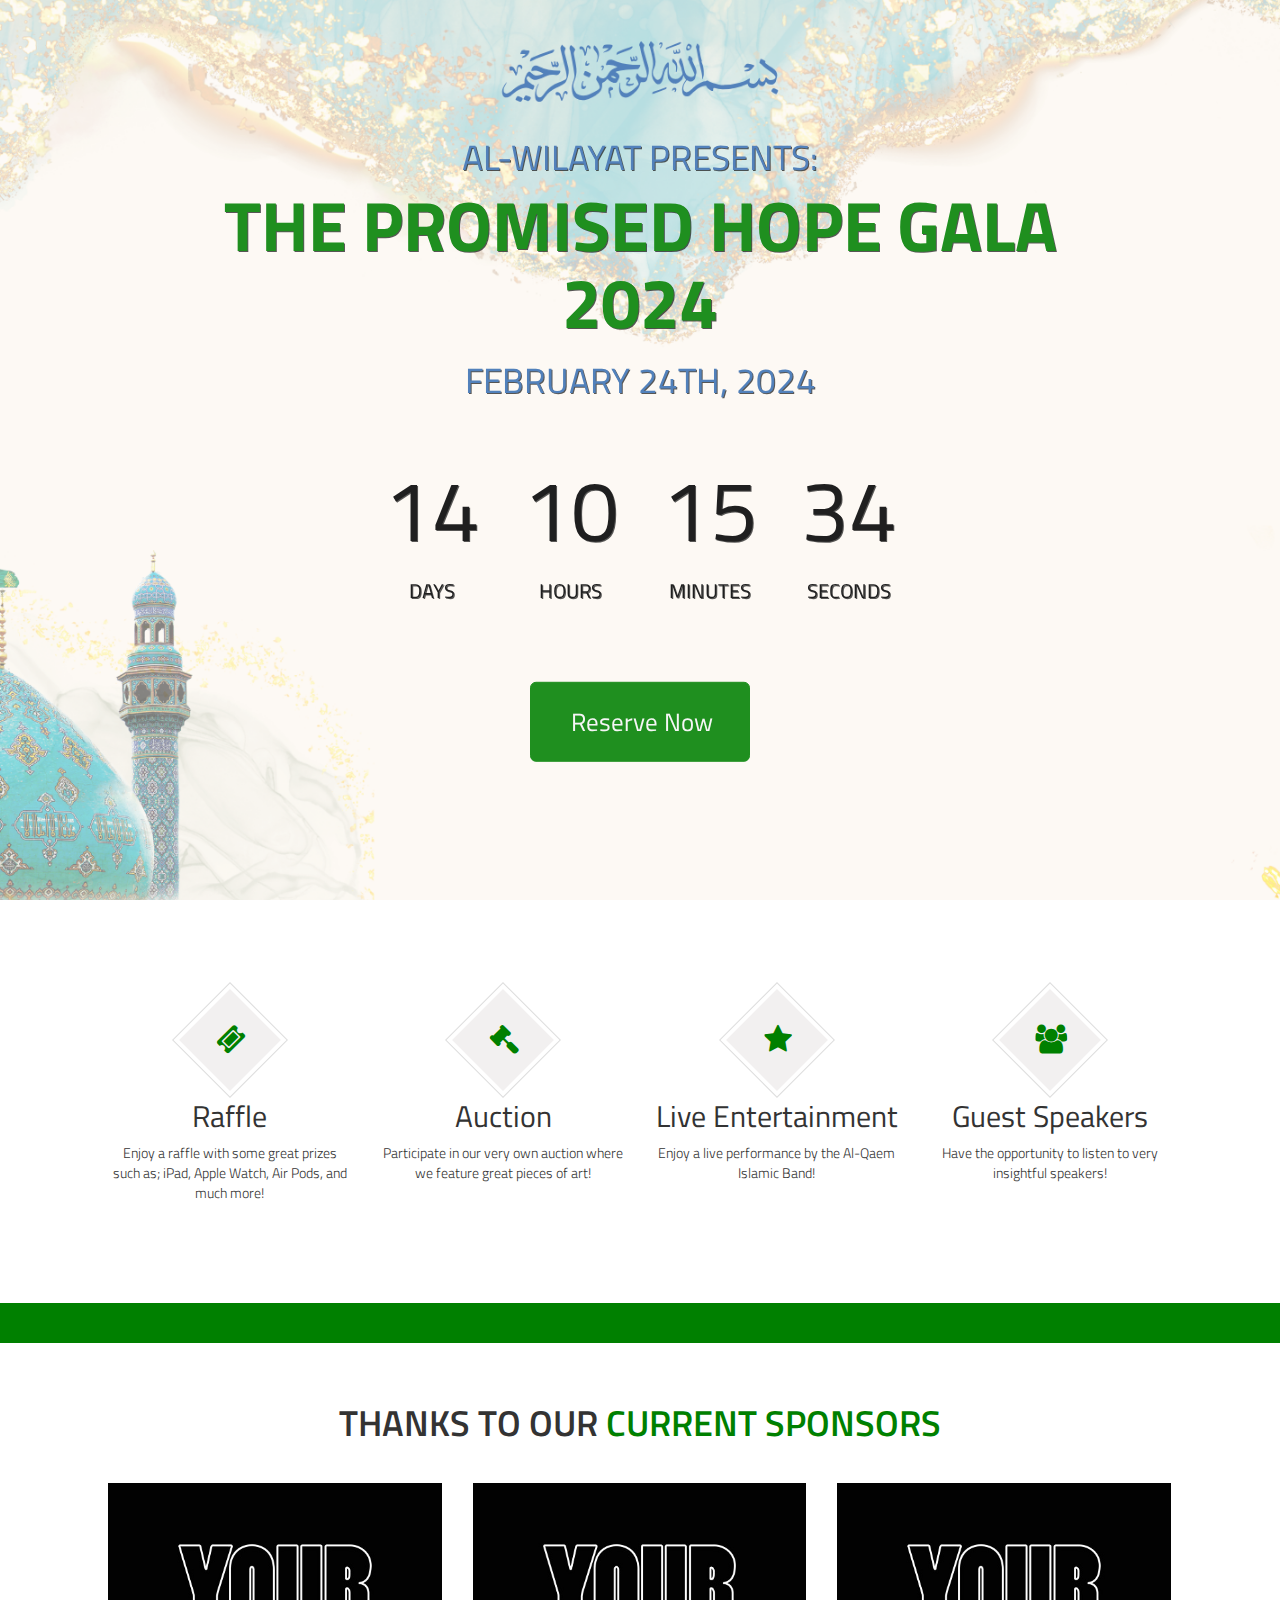
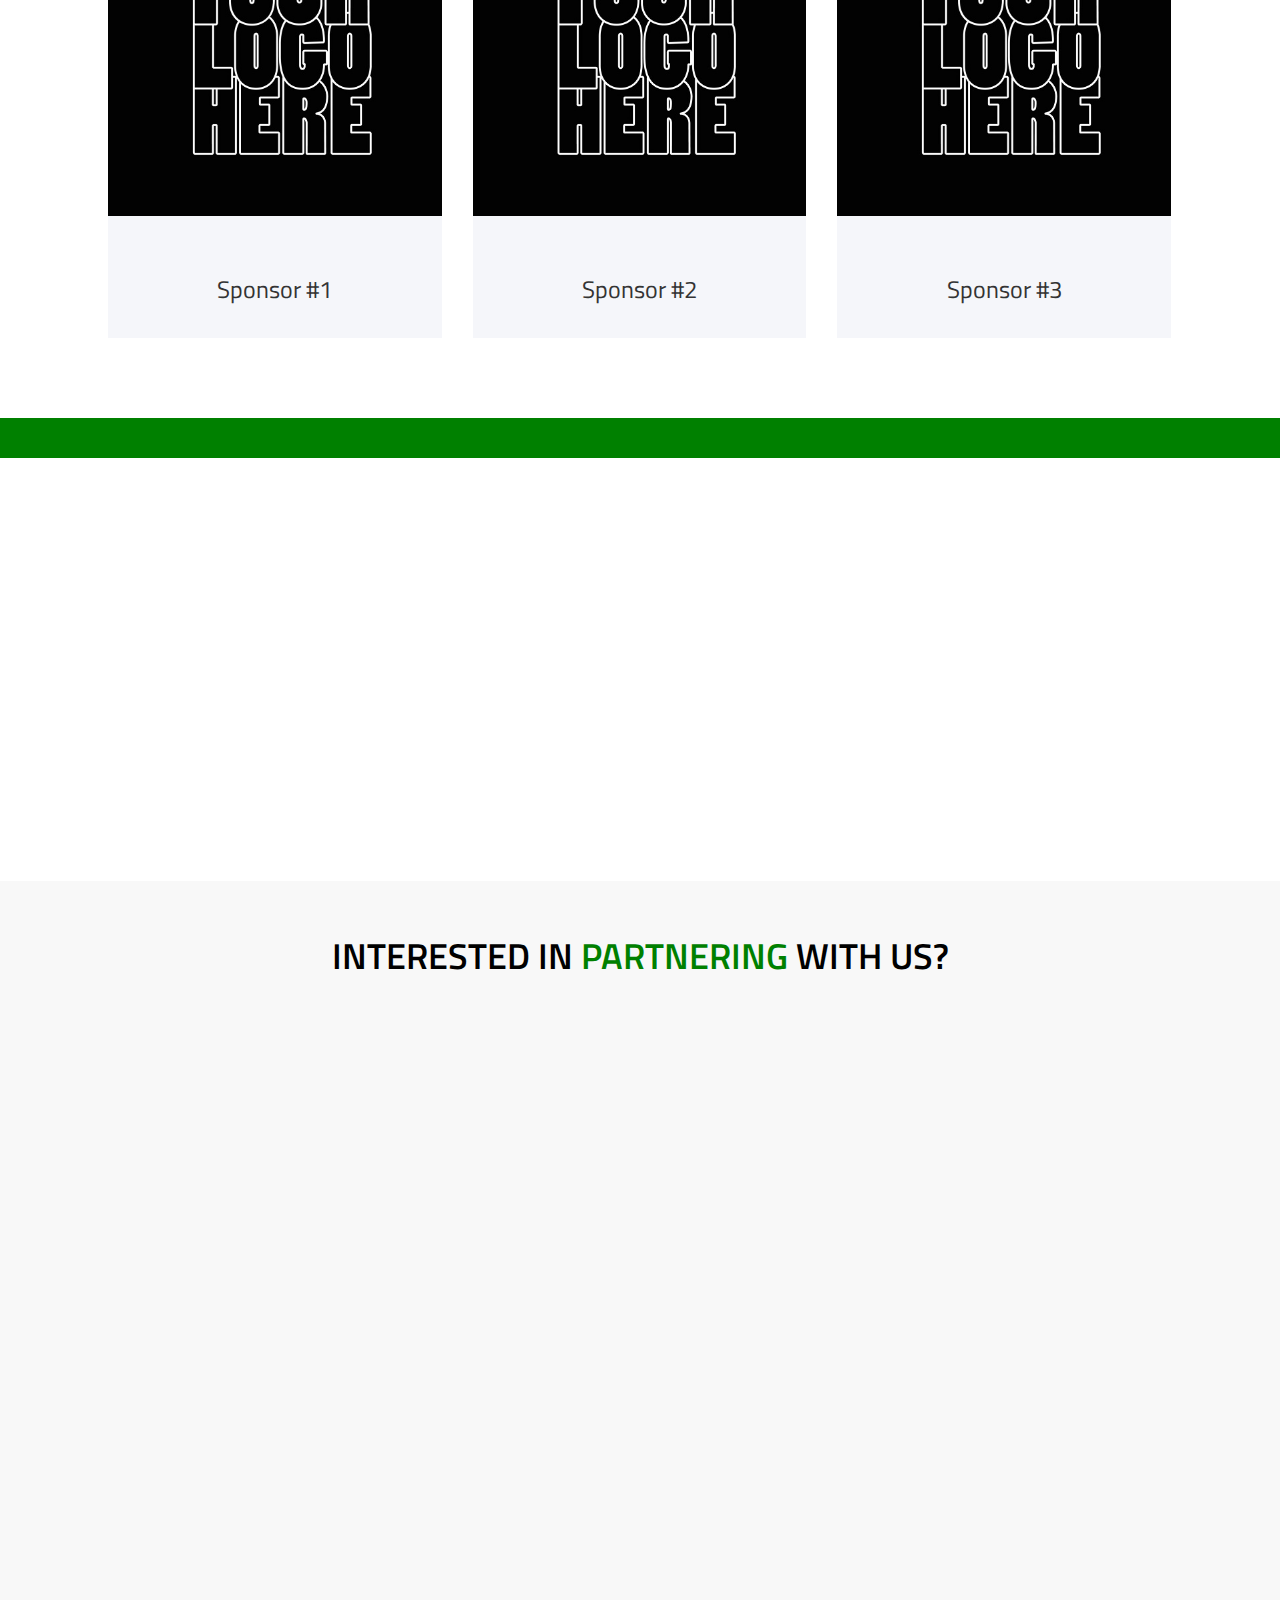
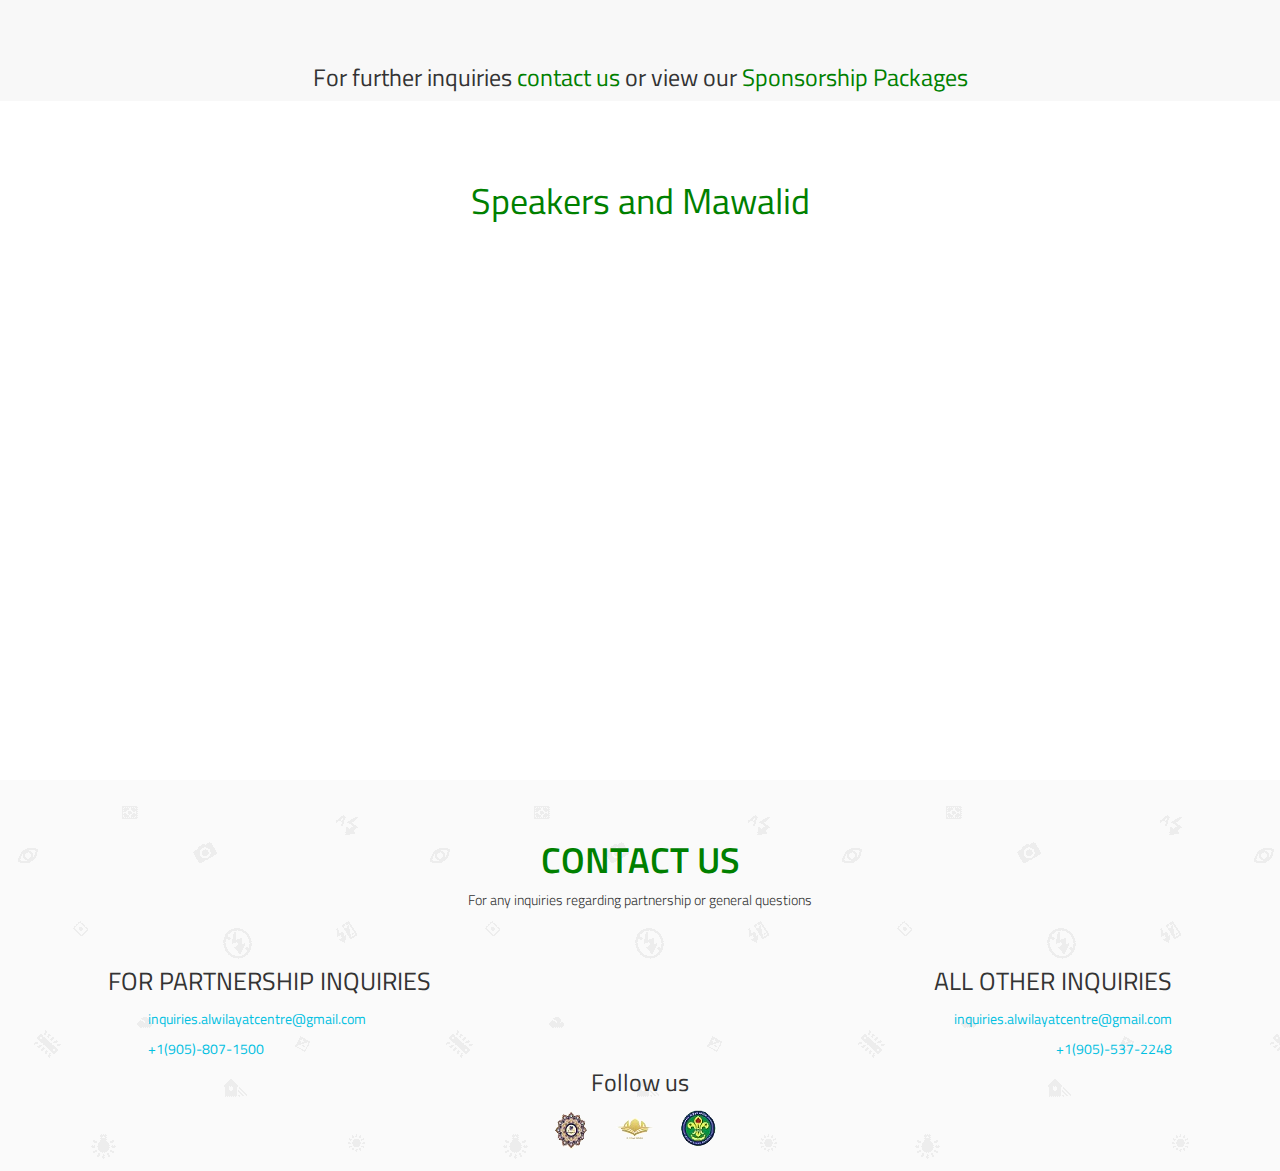
==== commit 5579bd00: "Updating Nav Bar" ====
--- a/index.html
+++ b/index.html
@@ -48,6 +48,7 @@
       <nav>
         <ul class="main_menu">
           <li><a href=".hero">Home</a></li>
+          <li><a href="register.html">Reserve</a></li>
           <li><a href=".service_area">Activities</a></li>
           <li><a href=".blog_area">Sponsors</a></li>
           <li><a href=".price_area">Packages</a></li>
